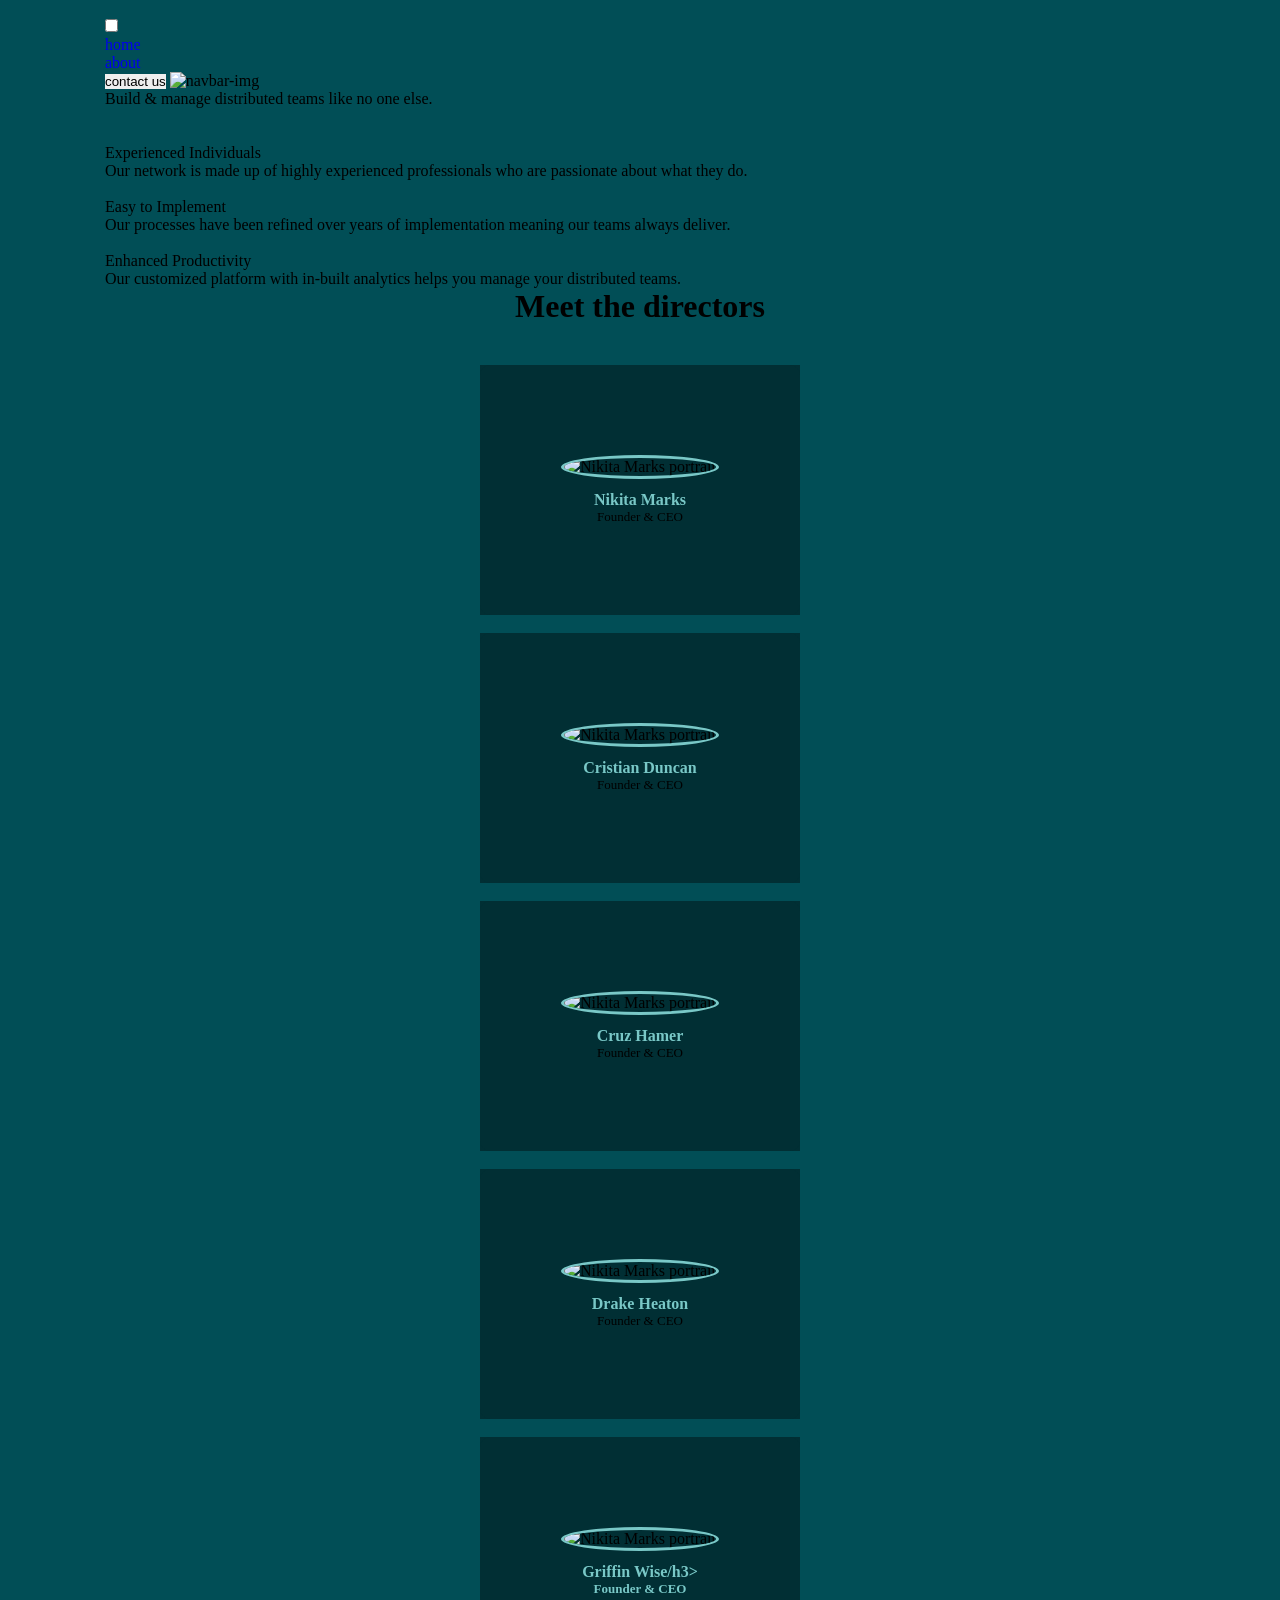
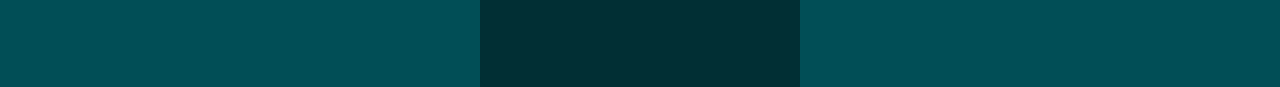
==== index.html @ 1c1f293e "New section" ====
<!doctype html>
<html lang="en">
  <head>
    <meta charset="UTF-8" />
    <meta name="viewport" content="width=device-width, initial-scale=1.0" />
    <title>My team</title>
    <link rel="stylesheet" href="./css/main.css" />
    <link
      rel="stylesheet"
      href="https://cdnjs.cloudflare.com/ajax/libs/font-awesome/7.0.1/css/all.min.css"
      integrity="sha512-2SwdPD6INVrV/lHTZbO2nodKhrnDdJK9/kg2XD1r9uGqPo1cUbujc+IYdlYdEErWNu69gVcYgdxlmVmzTWnetw=="
      crossorigin="anonymous"
      referrerpolicy="no-referrer"
    />
  </head>
  <body>
    <header class="site__header">
      <div class="container">
        <div class="site__header-wrapper">
          <img
            src="./assets/images/myteam-logo.png"
            alt=""
            class="site__header-img"
          />
          <div class="site__header-navbar">
            <input type="checkbox" id="menu" />
            <label for="menu" class="menu"
              ><i class="fa-solid fa-bars"></i
            ></label>
            <div class="navbar-wrapper">
              <label for="menu" class="menu"
                ><i class="fa-solid fa-xmark"></i
              ></label>

              <ul class="navbar-list">
                <li class="navbar-list-item">
                  <a href="./index.html" class="navbar-list-link">home</a>
                </li>
                <li class="navbar-list-item">
                  <a href="./about.html" class="navbar-list-link">about</a>
                </li>
              </ul>
              <a href="./contact.html" class="navbar-btn-link navbar-link">
                <button class="navbar-btn" type="button">contact us</button>
              </a>
              <img
                src="./assets/images/background right 2.png"
                alt="navbar-img"
                class="navbar-img"
              />
            </div>
          </div>
        </div>
      </div>
    </header>
    <main class="site__main">
      <section class="section-hero"><div class="container"></div></section>
    </main>
    <link rel="stylesheet" href="./css/pages/home.css" />
  </head>
  <body>
    <section class="section__two">
      <div class="container">
        <div class="section__two--wrapper">
          <div class="section__two--wrapper-left">
            <div class="left__left">
              <p class="wrapper__left--topborder"></p>
              <p class="wrapper__left--text">
                Build & manage distributed teams like no one else.
              </p>
            </div>
            <div class="left__right">
              <img
                class="left__right--img"
                src="./assets/images/background right 1.png"
                alt=""
              />
            </div>
          </div>
          <div class="section__two--wrapper-right">
            <div class="wrapper__right--box">
              <div class="box__img--team">
                <img
                  class="img__team"
                  src="./assets/icons/individuals icon.svg"
                  alt=""
                />
              </div>
              <div class="box__img--text">
                <p class="img__text--red">Experienced Individuals</p>
                <p class="img__text--white">
                  Our network is made up of highly experienced professionals who
                  are passionate about what they do.
                </p>
              </div>
            </div>
            <div class="wrapper__right--box">
              <div class="box__img--team">
                <img
                  class="img__team"
                  src="./assets/icons/implement icon.svg"
                  alt=""
                />
              </div>
              <div class="box__img--text">
                <p class="img__text--red">Easy to Implement</p>
                <p class="img__text--white">
                  Our processes have been refined over years of implementation
                  meaning our teams always deliver.
                </p>
              </div>
            </div>
            <div class="wrapper__right--box">
              <div class="box__img--team">
                <img
                  class="img__team"
                  src="./assets/icons/productivity icon.svg"
                  alt=""
                />
              </div>
              <div class="box__img--text">
                <p class="img__text--red">Enhanced Productivity</p>
                <p class="img__text--white">
                  Our customized platform with in-built analytics helps you
                  manage your distributed teams.
                </p>
              </div>
            </div>
          </div>
        </div>
      </div>
    </section>

    <section class="section-three" aria-labelledby="team-title">
      <img src="./assets/images/background left 1.png" alt="" class="section-three--img">
    <h2 id="team-title" class="section-title-h2">Meet the directors</h2>

    <ul class="team__box--lists">

      <li class="li-bacraund">
        <article class="flip-card">
          <div class="flip-inner">

            <!-- FRONT -->
            <div class="card front">
              <figure>
                <img src="./assets/images/profile 4.png" alt="Nikita Marks portrait">
                <figcaption>
                  <h3>Nikita Marks</h3>
                  <p>Founder & CEO</p>
                </figcaption>
              </figure>
            </div>

            <!-- BACK -->
            <div class="card back">
              <blockquote>
                “Empowered teams create truly amazing products.”
              </blockquote>
            </div>

          </div>
        </article>
      </li class="li-bacraund">
      <br>
        <li>
        <article class="flip-card">
          <div class="flip-inner">

            <!-- FRONT -->
            <div class="card front">
              <figure>
                <img src="./assets/images/profile 5.png" alt="Nikita Marks portrait">
                <figcaption>
                  <h3>Cristian Duncan</h3>
                  <p>Founder & CEO</p>
                </figcaption>
              </figure>
            </div>

            <!-- BACK -->
            <div class="card back">
              <blockquote>
                “Empowered teams create truly amazing products.”
              </blockquote>
            </div>

          </div>
        </article>
      </li>
      <br>
        <li class="li-bacraund">
        <article class="flip-card">
          <div class="flip-inner">

            <!-- FRONT -->
            <div class="card front">
              <figure>
                <img src="./assets/images/profile 6.png" alt="Nikita Marks portrait">
                <figcaption>
                  <h3>Cruz Hamer</h3>
                  <p>Founder & CEO</p>
                </figcaption>
              </figure>
            </div>

            <!-- BACK -->
            <div class="card back">
              <blockquote>
                “Empowered teams create truly amazing products.”
              </blockquote>
            </div>

          </div>
        </article>
      </li>
      <br>
        <li class
="li-bacraund">
        <article class="flip-card">
          <div class="flip-inner">

            <!-- FRONT -->
            <div class="card front">
              <figure>
                <img src="./assets/images/profile 7.png" alt="Nikita Marks portrait">
                <figcaption>
                  <h3> Drake Heaton</h3>
                  <p>Founder & CEO</p>
                </figcaption>
              </figure>
            </div>

            <!-- BACK -->
            <div class="card back">
              <blockquote>
                “Empowered teams create truly amazing products.”
              </blockquote>
            </div>

          </div>
        </article>
      </li>
      <br>
        <li class
="li-bacraund">
        <article class="flip-card">
          <div class="flip-inner">

            <!-- FRONT -->
            <div class="card front">
              <figure>
                <img src="./assets/images/profile 8.png" alt="Nikita Marks portrait">
                <figcaption>
                  <h3>Griffin Wise/h3>
                  <p>Founder & CEO</p>
                </figcaption>
              </figure>
            </div>

            <!-- BACK -->
            <div class="card back">
              <blockquote>
                “Empowered teams create truly amazing products.”
              </blockquote>
            </div>

          </div>
        </article>
      </li>

      <!-- Yana cardlar shu strukturada davom etadi -->

    </ul>

  </section>
  </body>
</html>
---- css/main.css ----
@import url("./base/normalize.css");
@import url("./base/variables.css");
@import url("./components/button.css");
@import url("./components/card.css");
@import url("./components/footer.css");
@import url("./components/navbar.css");
@import url("./pages/about.css");
@import url("./pages/contact.css");
@import url("./pages/home.css");
/* livvic-regular - latin */
@font-face {
  font-display: swap; /* Check https://developer.mozilla.org/en-US/docs/Web/CSS/@font-face/font-display for other options. */
  font-family: "Livvic";
  font-style: normal;
  font-weight: 400;
  src: url("../assets/fonts/livvic-v15-latin-regular.woff2") format("woff2"); /* Chrome 36+, Opera 23+, Firefox 39+, Safari 12+, iOS 10+ */
}
* {
  margin: 0;
  padding: 0;
  box-sizing: border-box;
}
body {
  overflow-x: hidden;
  font-family: "Livvic";
 background-color: #014e56;}
a {
  text-decoration: none;
}
ul {
  list-style-type: none;
}
button {
  border: transparent;
  outline: transparent;
}
.container {
  max-width: 1110px;
  width: 100%;
  margin: 0 auto;
  padding-inline: 20px;
}
@import url("./base/normalize.css");
@import url("./base/variables.css");
@import url("./components/button.css");
@import url("./components/card.css");
@import url("./components/footer.css");
@import url("./components/navbar.css");
@import url("./pages/about.css");
@import url("./pages/contact.css");
@import url("./pages/home.css");
/* livvic-regular - latin */
@font-face {
  font-display: swap; /* Check https://developer.mozilla.org/en-US/docs/Web/CSS/@font-face/font-display for other options. */
  font-family: "Livvic";
  font-style: normal;
  font-weight: 400;
  src: url("../assets/fonts/livvic-v15-latin-regular.woff2") format("woff2"); /* Chrome 36+, Opera 23+, Firefox 39+, Safari 12+, iOS 10+ */
}




/* SECTION */
.team {
  width: 100%;
  max-width: 1200px;
  padding: 40px 16px;
  text-align: center;
}

/* TITLE */
.team h2 {
  font-size: 22px;
  margin-bottom: 25px;
}

/* LIST */
.team-list {
  list-style: none;
  display: grid;
  gap: 20px;
  justify-content: center;
}

/* CARD SIZE */
.flip-card {
  width: 100%;
  max-width: 280px;
  margin: 0 auto;
}

/* FLIP */
.flip-inner {
  position: relative;
  height: 250px;
  transition: transform 0.6s;
  transform-style: preserve-3d;
}

.flip-card:hover .flip-inner,
.flip-card:focus-within .flip-inner {
  transform: rotateY(180deg);
}

.card {
  position: absolute;
  width: 100%;
  height: 100%;
  border-radius: 10px;
  background: #012F34;
  padding: 20px;
  backface-visibility: hidden;
  
}

/* FRONT */
.front {
  display: flex;
  align-items: center;
  justify-content: center;
}

.front figure {
  text-align: center;
}

.front img {
  width: 70px;
  height: 70px;
  border-radius: 50%;
  border: 3px solid #79c8c7;
  margin-bottom: 12px;
}

.front h3 {
  font-size: 16px;
  color: #79c8c7;
}

.front p {
  font-size: 13px;
}

/* BACK */
.back {
  transform: rotateY(180deg);
  display: flex;
  align-items: center;
  justify-content: center;
  background: #012f34;
  font-size: 13px;
  padding: 15px;
}

/* ========================= */
/* 📱 MOBILE (default) */
/* 1 ta card per row */
/* ========================= */
.team-list {
  grid-template-columns: 1fr;
}

/* ========================= */
/* 📲 TABLET (600px) */
/* 2 ta card */
/* ========================= */
@media (min-width: 600px) {
  .team {
    padding: 50px 20px;
  }

  .team h2 {
    font-size: 26px;
  }

  .team-list {
    grid-template-columns: repeat(2, 1fr);
    gap: 25px;
  }

  .flip-card {
    max-width: 300px;
  }
}

/* ========================= */
/* 💻 DESKTOP (900px) */
/* 3 ta card */
/* ========================= */
@media (min-width: 900px) {
  .team {
    padding: 60px 20px;
  }

  .team h2 {
    font-size: 32px;
  }

  .team-list {
    grid-template-columns: repeat(3, 1fr);
    gap: 30px;
  }

  .flip-card {
    max-width: 320px;
  background-color: #012f34;
  }
}
.section-title-h2 {
  font-size: 32px;
  margin-bottom: 40px;
  display: flex; justify-content: center;

}
/* ========================= */
/* 🖥 LARGE (1200px+) */
/* kengroq spacing */
/* ========================= */
@media (min-width: 1200px) {
  .team-list {
    gap: 40px;
  }

}
.section-three--img {
  position: absolute;
  right: 0;
  top: 0;
  z-index: -1;
}
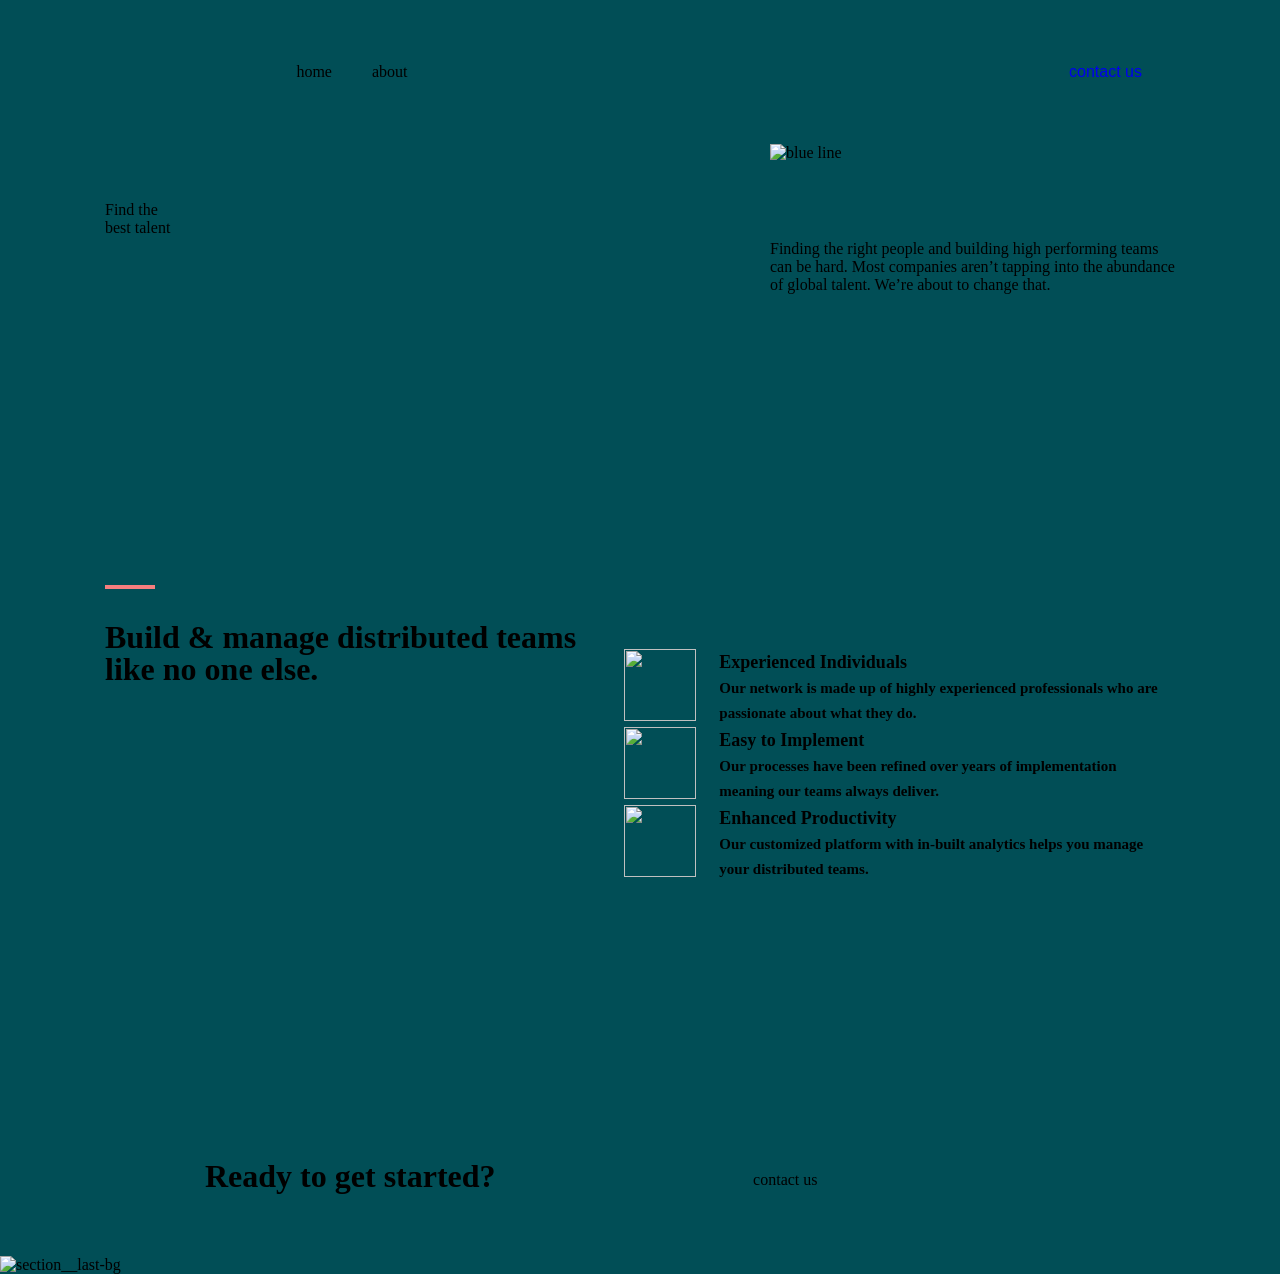
==== commit 2019d23a: "Added footer" ====
--- a/index.html
+++ b/index.html
@@ -54,225 +54,128 @@
       </div>
     </header>
     <main class="site__main">
-      <section class="section-hero"><div class="container"></div></section>
-    </main>
-    <link rel="stylesheet" href="./css/pages/home.css" />
-  </head>
-  <body>
-    <section class="section__two">
-      <div class="container">
-        <div class="section__two--wrapper">
-          <div class="section__two--wrapper-left">
-            <div class="left__left">
-              <p class="wrapper__left--topborder"></p>
-              <p class="wrapper__left--text">
-                Build & manage distributed teams like no one else.
+      <section class="section-hero">
+        <div class="container">
+          <div class="section__hero-wrapper">
+            <div class="section-name-box">
+              <h1 class="section__hero-name">
+                Find the <br />
+                best <span class="name-style">talent</span>
+              </h1>
+            </div>
+            <div class="section-content-box">
+              <img
+                src="./assets/icons/blue line.png"
+                alt="blue line"
+                class="section__hero-line"
+              />
+              <p class="content-box-text">
+                Finding the right people and building high performing teams can
+                be hard. Most companies aren’t tapping into the abundance of
+                global talent. We’re about to change that.
               </p>
             </div>
-            <div class="left__right">
-              <img
-                class="left__right--img"
-                src="./assets/images/background right 1.png"
-                alt=""
-              />
-            </div>
           </div>
-          <div class="section__two--wrapper-right">
-            <div class="wrapper__right--box">
-              <div class="box__img--team">
+          <img
+            src="./assets/images/background left 1.png"
+            alt=""
+            class="section__hero-bg-one"
+          />
+          <img
+            src="./assets/images/background bottom 1.png"
+            alt=""
+            class="section__hero-bg-two"
+          />
+        </div>
+      </section>
+      <section class="section__two">
+        <div class="container">
+          <div class="section__two--wrapper">
+            <div class="section__two--wrapper-left">
+              <div class="left__left">
+                <p class="wrapper__left--topborder"></p>
+                <p class="wrapper__left--text">
+                  Build & manage distributed teams like no one else.
+                </p>
+              </div>
+              <div class="left__right">
                 <img
-                  class="img__team"
-                  src="./assets/icons/individuals icon.svg"
+                  class="left__right--img"
+                  src="./assets/images/background right 1.png"
                   alt=""
                 />
               </div>
-              <div class="box__img--text">
-                <p class="img__text--red">Experienced Individuals</p>
-                <p class="img__text--white">
-                  Our network is made up of highly experienced professionals who
-                  are passionate about what they do.
-                </p>
+            </div>
+            <div class="section__two--wrapper-right">
+              <div class="wrapper__right--box">
+                <div class="box__img--team">
+                  <img
+                    class="img__team"
+                    src="./assets/icons/individuals icon.svg"
+                    alt=""
+                  />
+                </div>
+                <div class="box__img--text">
+                  <p class="img__text--red">Experienced Individuals</p>
+                  <p class="img__text--white">
+                    Our network is made up of highly experienced professionals
+                    who are passionate about what they do.
+                  </p>
+                </div>
               </div>
-            </div>
-            <div class="wrapper__right--box">
-              <div class="box__img--team">
-                <img
-                  class="img__team"
-                  src="./assets/icons/implement icon.svg"
-                  alt=""
-                />
+              <div class="wrapper__right--box">
+                <div class="box__img--team">
+                  <img
+                    class="img__team"
+                    src="./assets/icons/implement icon.svg"
+                    alt=""
+                  />
+                </div>
+                <div class="box__img--text">
+                  <p class="img__text--red">Easy to Implement</p>
+                  <p class="img__text--white">
+                    Our processes have been refined over years of implementation
+                    meaning our teams always deliver.
+                  </p>
+                </div>
               </div>
-              <div class="box__img--text">
-                <p class="img__text--red">Easy to Implement</p>
-                <p class="img__text--white">
-                  Our processes have been refined over years of implementation
-                  meaning our teams always deliver.
-                </p>
-              </div>
-            </div>
-            <div class="wrapper__right--box">
-              <div class="box__img--team">
-                <img
-                  class="img__team"
-                  src="./assets/icons/productivity icon.svg"
-                  alt=""
-                />
-              </div>
-              <div class="box__img--text">
-                <p class="img__text--red">Enhanced Productivity</p>
-                <p class="img__text--white">
-                  Our customized platform with in-built analytics helps you
-                  manage your distributed teams.
-                </p>
+              <div class="wrapper__right--box">
+                <div class="box__img--team">
+                  <img
+                    class="img__team"
+                    src="./assets/icons/productivity icon.svg"
+                    alt=""
+                  />
+                </div>
+                <div class="box__img--text">
+                  <p class="img__text--red">Enhanced Productivity</p>
+                  <p class="img__text--white">
+                    Our customized platform with in-built analytics helps you
+                    manage your distributed teams.
+                  </p>
+                </div>
               </div>
             </div>
           </div>
         </div>
-      </div>
-    </section>
+      </section>
 
-    <section class="section-three" aria-labelledby="team-title">
-      <img src="./assets/images/background left 1.png" alt="" class="section-three--img">
-    <h2 id="team-title" class="section-title-h2">Meet the directors</h2>
+      <section class="section__last">
+        <div class="container">
+          <div class="section__last-wrapper">
+            <h2 class="section__last-text">Ready to get started?</h2>
 
-    <ul class="team__box--lists">
-
-      <li class="li-bacraund">
-        <article class="flip-card">
-          <div class="flip-inner">
-
-            <!-- FRONT -->
-            <div class="card front">
-              <figure>
-                <img src="./assets/images/profile 4.png" alt="Nikita Marks portrait">
-                <figcaption>
-                  <h3>Nikita Marks</h3>
-                  <p>Founder & CEO</p>
-                </figcaption>
-              </figure>
-            </div>
-
-            <!-- BACK -->
-            <div class="card back">
-              <blockquote>
-                “Empowered teams create truly amazing products.”
-              </blockquote>
-            </div>
-
+            <a href="./contact.html" class="navbar-btn-link navbar-link-btn">
+              contact us
+            </a>
           </div>
-        </article>
-      </li class="li-bacraund">
-      <br>
-        <li>
-        <article class="flip-card">
-          <div class="flip-inner">
-
-            <!-- FRONT -->
-            <div class="card front">
-              <figure>
-                <img src="./assets/images/profile 5.png" alt="Nikita Marks portrait">
-                <figcaption>
-                  <h3>Cristian Duncan</h3>
-                  <p>Founder & CEO</p>
-                </figcaption>
-              </figure>
-            </div>
-
-            <!-- BACK -->
-            <div class="card back">
-              <blockquote>
-                “Empowered teams create truly amazing products.”
-              </blockquote>
-            </div>
-
-          </div>
-        </article>
-      </li>
-      <br>
-        <li class="li-bacraund">
-        <article class="flip-card">
-          <div class="flip-inner">
-
-            <!-- FRONT -->
-            <div class="card front">
-              <figure>
-                <img src="./assets/images/profile 6.png" alt="Nikita Marks portrait">
-                <figcaption>
-                  <h3>Cruz Hamer</h3>
-                  <p>Founder & CEO</p>
-                </figcaption>
-              </figure>
-            </div>
-
-            <!-- BACK -->
-            <div class="card back">
-              <blockquote>
-                “Empowered teams create truly amazing products.”
-              </blockquote>
-            </div>
-
-          </div>
-        </article>
-      </li>
-      <br>
-        <li class
-="li-bacraund">
-        <article class="flip-card">
-          <div class="flip-inner">
-
-            <!-- FRONT -->
-            <div class="card front">
-              <figure>
-                <img src="./assets/images/profile 7.png" alt="Nikita Marks portrait">
-                <figcaption>
-                  <h3> Drake Heaton</h3>
-                  <p>Founder & CEO</p>
-                </figcaption>
-              </figure>
-            </div>
-
-            <!-- BACK -->
-            <div class="card back">
-              <blockquote>
-                “Empowered teams create truly amazing products.”
-              </blockquote>
-            </div>
-
-          </div>
-        </article>
-      </li>
-      <br>
-        <li class
-="li-bacraund">
-        <article class="flip-card">
-          <div class="flip-inner">
-
-            <!-- FRONT -->
-            <div class="card front">
-              <figure>
-                <img src="./assets/images/profile 8.png" alt="Nikita Marks portrait">
-                <figcaption>
-                  <h3>Griffin Wise/h3>
-                  <p>Founder & CEO</p>
-                </figcaption>
-              </figure>
-            </div>
-
-            <!-- BACK -->
-            <div class="card back">
-              <blockquote>
-                “Empowered teams create truly amazing products.”
-              </blockquote>
-            </div>
-
-          </div>
-        </article>
-      </li>
-
-      <!-- Yana cardlar shu strukturada davom etadi -->
-
-    </ul>
-
-  </section>
+          <img
+            src="./assets/images/background left corner 1.png"
+            alt="section__last-bg"
+            class="section__last-bg"
+          />
+        </div>
+      </section>
+    </main>
   </body>
 </html>
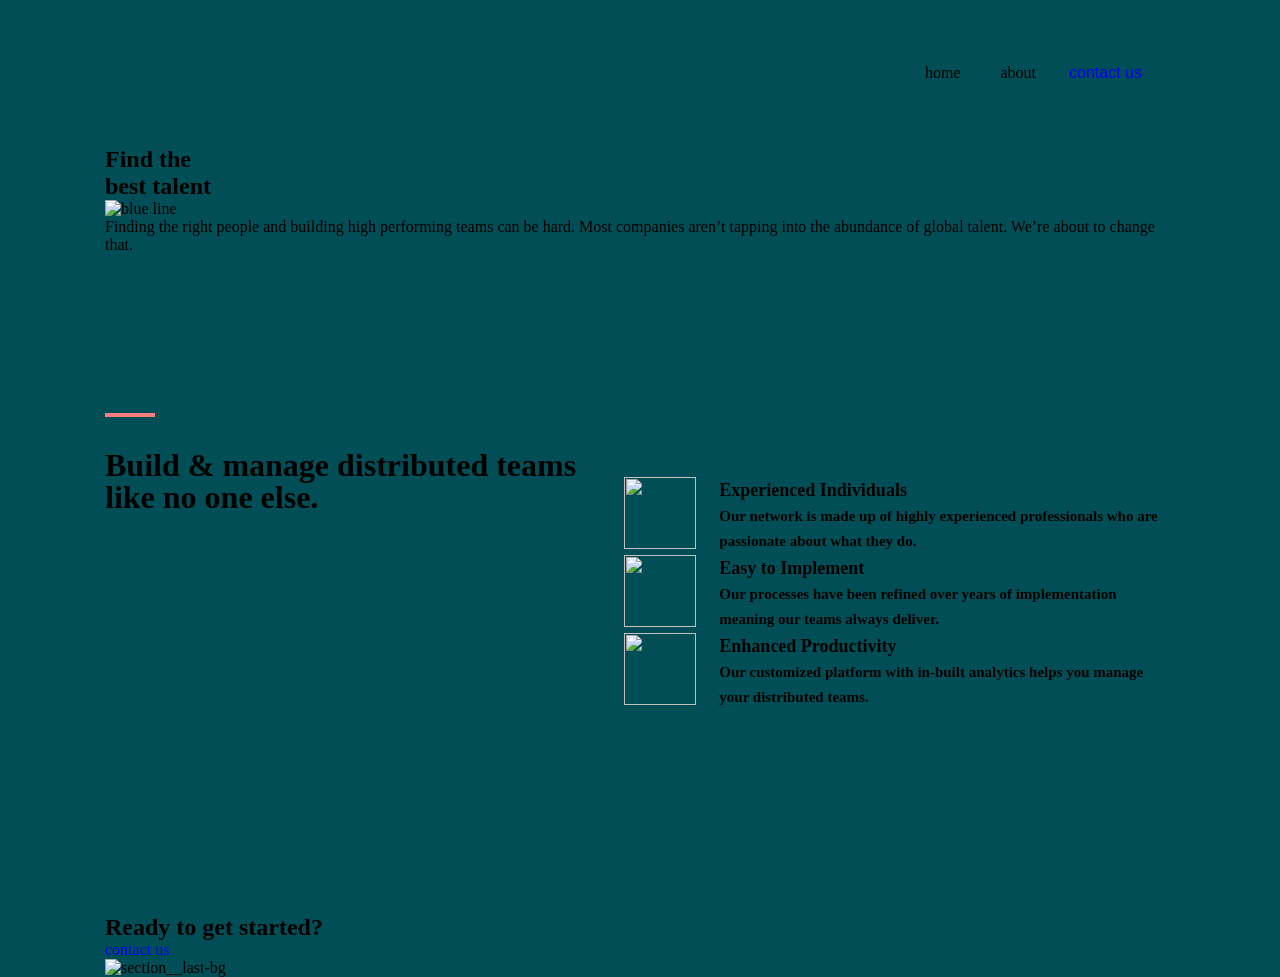
==== commit 84cde666: "Add find page for ulugbek" ====
--- a/index.html
+++ b/index.html
@@ -130,6 +130,7 @@
                     src="./assets/icons/implement icon.svg"
                     alt=""
                   />
+                  
                 </div>
                 <div class="box__img--text">
                   <p class="img__text--red">Easy to Implement</p>
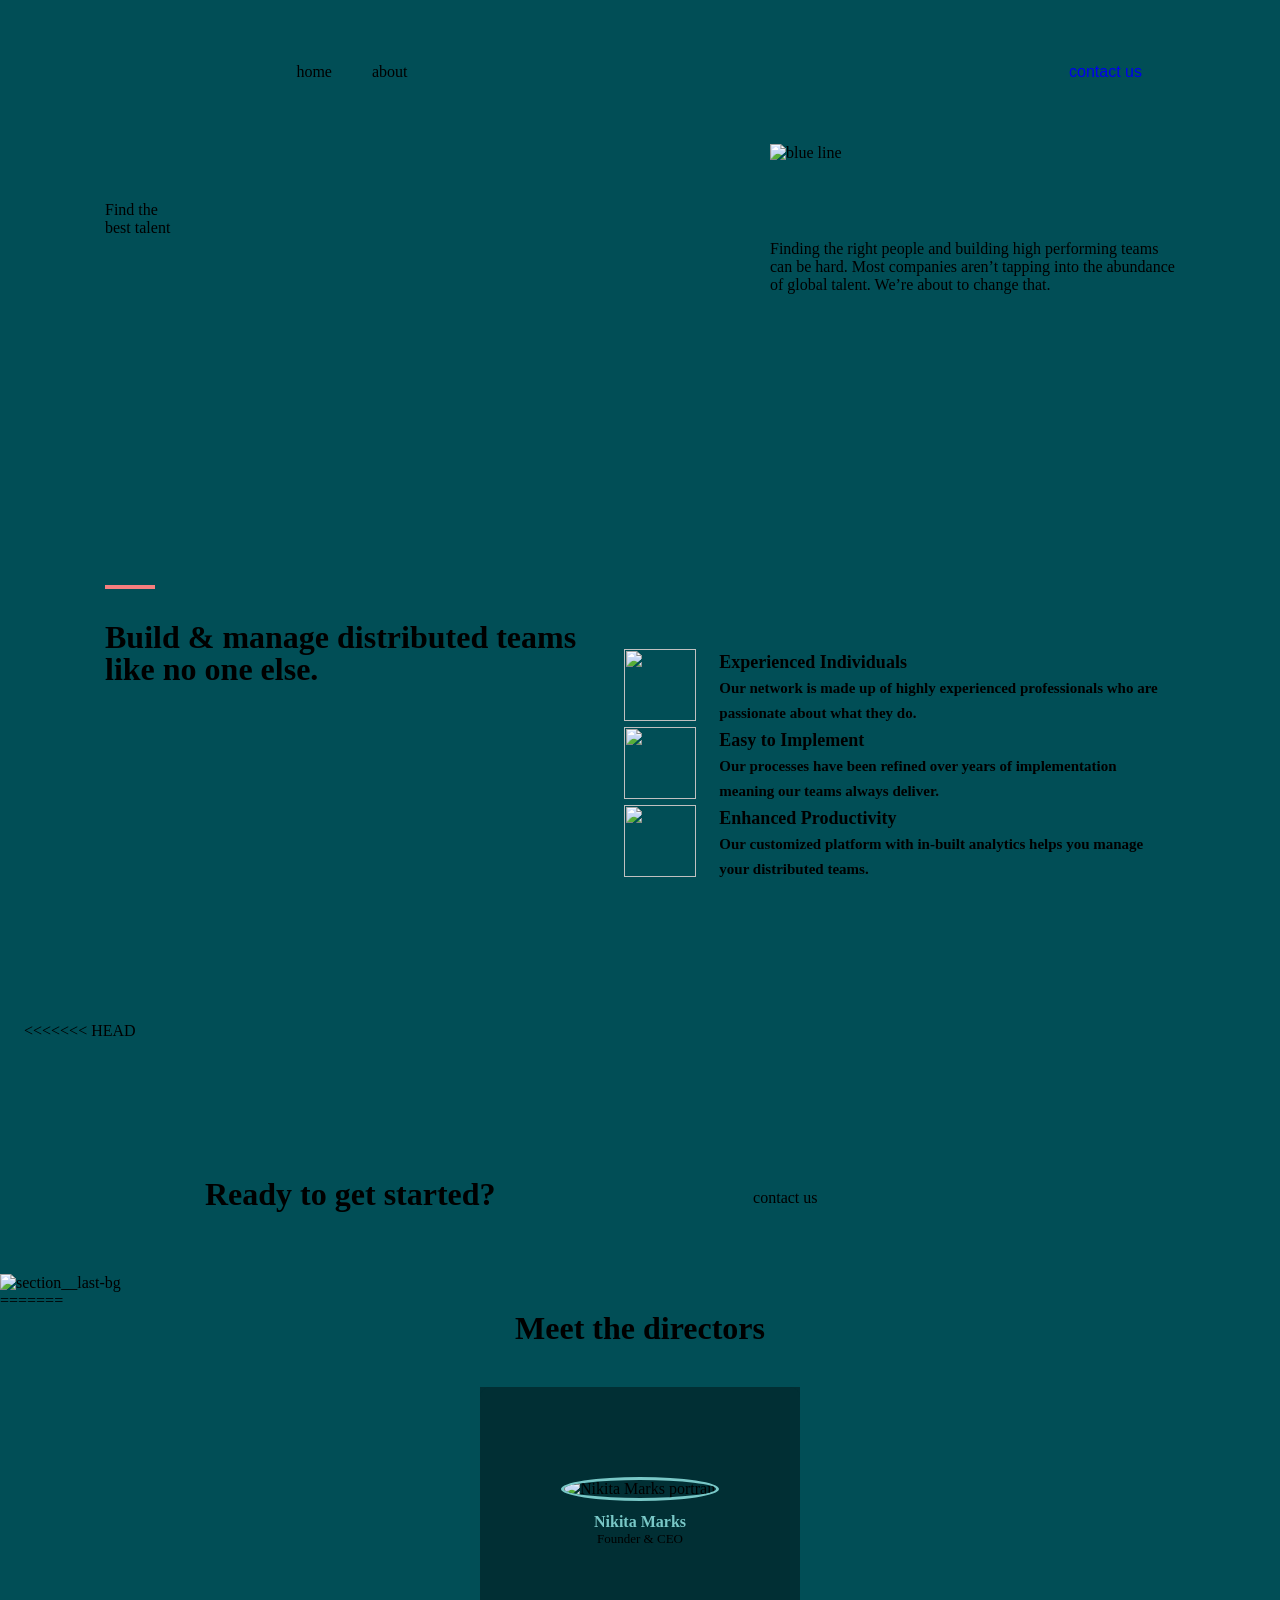
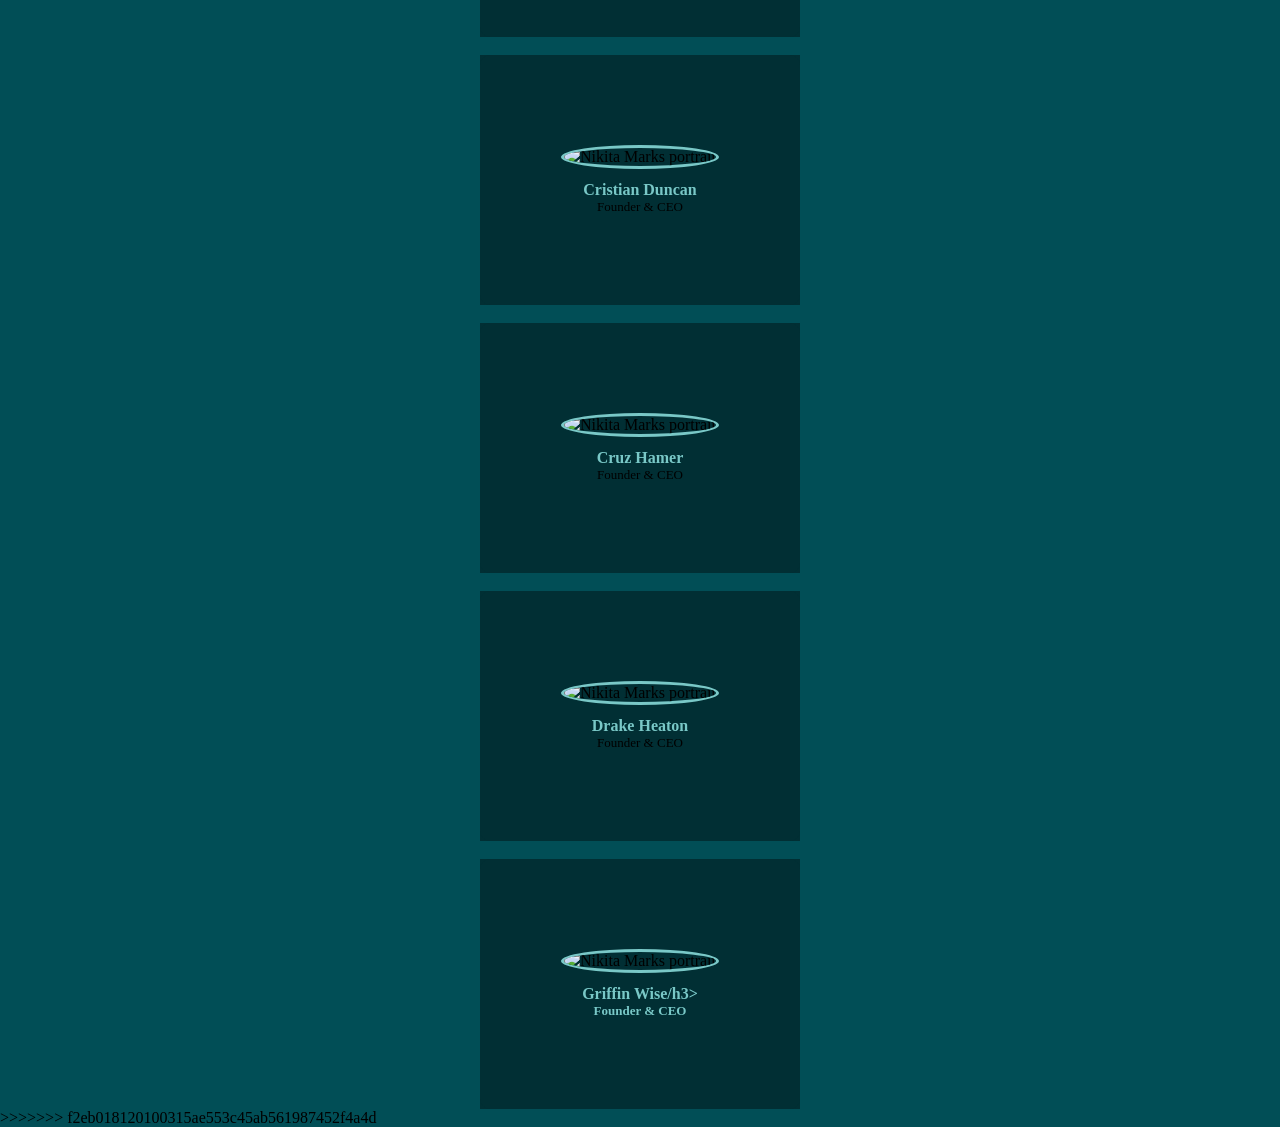
==== commit 69161f9b: "Add hero section for ulugbek" ====
--- a/index.html
+++ b/index.html
@@ -159,6 +159,7 @@
             </div>
           </div>
         </div>
+<<<<<<< HEAD
       </section>
 
       <section class="section__last">
@@ -178,5 +179,153 @@
         </div>
       </section>
     </main>
+=======
+      </div>
+    </section>
+
+    <section class="section-three" aria-labelledby="team-title">
+      <img src="./assets/images/background left 1.png" alt="" class="section-three--img">
+    <h2 id="team-title" class="section-title-h2">Meet the directors</h2>
+
+    <ul class="team__box--lists">
+
+      <li class="li-bacraund">
+        <article class="flip-card">
+          <div class="flip-inner">
+
+            <!-- FRONT -->
+            <div class="card front">
+              <figure>
+                <img src="./assets/images/profile 4.png" alt="Nikita Marks portrait">
+                <figcaption>
+                  <h3>Nikita Marks</h3>
+                  <p>Founder & CEO</p>
+                </figcaption>
+              </figure>
+            </div>
+
+            <!-- BACK -->
+            <div class="card back">
+              <blockquote>
+                “Empowered teams create truly amazing products.”
+              </blockquote>
+            </div>
+
+          </div>
+        </article>
+      </li class="li-bacraund">
+      <br>
+        <li>
+        <article class="flip-card">
+          <div class="flip-inner">
+
+            <!-- FRONT -->
+            <div class="card front">
+              <figure>
+                <img src="./assets/images/profile 5.png" alt="Nikita Marks portrait">
+                <figcaption>
+                  <h3>Cristian Duncan</h3>
+                  <p>Founder & CEO</p>
+                </figcaption>
+              </figure>
+            </div>
+
+            <!-- BACK -->
+            <div class="card back">
+              <blockquote>
+                “Empowered teams create truly amazing products.”
+              </blockquote>
+            </div>
+
+          </div>
+        </article>
+      </li>
+      <br>
+        <li class="li-bacraund">
+        <article class="flip-card">
+          <div class="flip-inner">
+
+            <!-- FRONT -->
+            <div class="card front">
+              <figure>
+                <img src="./assets/images/profile 6.png" alt="Nikita Marks portrait">
+                <figcaption>
+                  <h3>Cruz Hamer</h3>
+                  <p>Founder & CEO</p>
+                </figcaption>
+              </figure>
+            </div>
+
+            <!-- BACK -->
+            <div class="card back">
+              <blockquote>
+                “Empowered teams create truly amazing products.”
+              </blockquote>
+            </div>
+
+          </div>
+        </article>
+      </li>
+      <br>
+        <li class
+="li-bacraund">
+        <article class="flip-card">
+          <div class="flip-inner">
+
+            <!-- FRONT -->
+            <div class="card front">
+              <figure>
+                <img src="./assets/images/profile 7.png" alt="Nikita Marks portrait">
+                <figcaption>
+                  <h3> Drake Heaton</h3>
+                  <p>Founder & CEO</p>
+                </figcaption>
+              </figure>
+            </div>
+
+            <!-- BACK -->
+            <div class="card back">
+              <blockquote>
+                “Empowered teams create truly amazing products.”
+              </blockquote>
+            </div>
+
+          </div>
+        </article>
+      </li>
+      <br>
+        <li class
+="li-bacraund">
+        <article class="flip-card">
+          <div class="flip-inner">
+
+            <!-- FRONT -->
+            <div class="card front">
+              <figure>
+                <img src="./assets/images/profile 8.png" alt="Nikita Marks portrait">
+                <figcaption>
+                  <h3>Griffin Wise/h3>
+                  <p>Founder & CEO</p>
+                </figcaption>
+              </figure>
+            </div>
+
+            <!-- BACK -->
+            <div class="card back">
+              <blockquote>
+                “Empowered teams create truly amazing products.”
+              </blockquote>
+            </div>
+
+          </div>
+        </article>
+      </li>
+
+      <!-- Yana cardlar shu strukturada davom etadi -->
+
+    </ul>
+
+  </section>
+>>>>>>> f2eb018120100315ae553c45ab561987452f4a4d
   </body>
 </html>
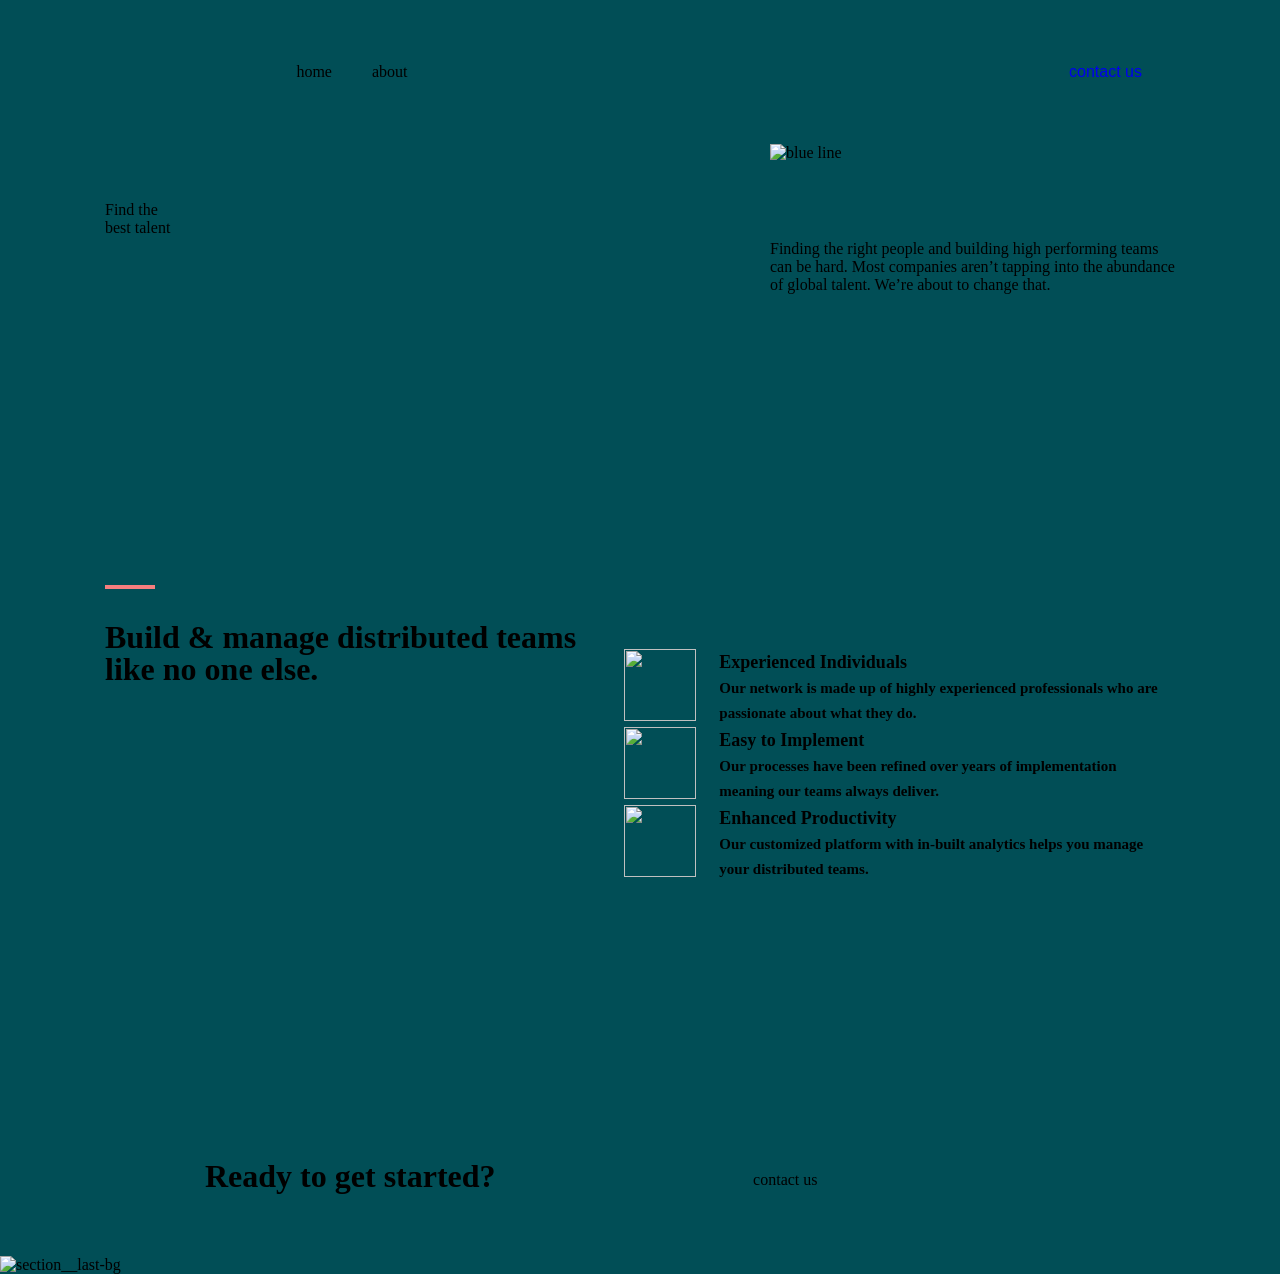
==== commit 7f8fc770: "Add about page from shaxzod" ====
--- a/index.html
+++ b/index.html
@@ -130,7 +130,6 @@
                     src="./assets/icons/implement icon.svg"
                     alt=""
                   />
-                  
                 </div>
                 <div class="box__img--text">
                   <p class="img__text--red">Easy to Implement</p>
@@ -159,7 +158,6 @@
             </div>
           </div>
         </div>
-<<<<<<< HEAD
       </section>
 
       <section class="section__last">
@@ -179,153 +177,5 @@
         </div>
       </section>
     </main>
-=======
-      </div>
-    </section>
-
-    <section class="section-three" aria-labelledby="team-title">
-      <img src="./assets/images/background left 1.png" alt="" class="section-three--img">
-    <h2 id="team-title" class="section-title-h2">Meet the directors</h2>
-
-    <ul class="team__box--lists">
-
-      <li class="li-bacraund">
-        <article class="flip-card">
-          <div class="flip-inner">
-
-            <!-- FRONT -->
-            <div class="card front">
-              <figure>
-                <img src="./assets/images/profile 4.png" alt="Nikita Marks portrait">
-                <figcaption>
-                  <h3>Nikita Marks</h3>
-                  <p>Founder & CEO</p>
-                </figcaption>
-              </figure>
-            </div>
-
-            <!-- BACK -->
-            <div class="card back">
-              <blockquote>
-                “Empowered teams create truly amazing products.”
-              </blockquote>
-            </div>
-
-          </div>
-        </article>
-      </li class="li-bacraund">
-      <br>
-        <li>
-        <article class="flip-card">
-          <div class="flip-inner">
-
-            <!-- FRONT -->
-            <div class="card front">
-              <figure>
-                <img src="./assets/images/profile 5.png" alt="Nikita Marks portrait">
-                <figcaption>
-                  <h3>Cristian Duncan</h3>
-                  <p>Founder & CEO</p>
-                </figcaption>
-              </figure>
-            </div>
-
-            <!-- BACK -->
-            <div class="card back">
-              <blockquote>
-                “Empowered teams create truly amazing products.”
-              </blockquote>
-            </div>
-
-          </div>
-        </article>
-      </li>
-      <br>
-        <li class="li-bacraund">
-        <article class="flip-card">
-          <div class="flip-inner">
-
-            <!-- FRONT -->
-            <div class="card front">
-              <figure>
-                <img src="./assets/images/profile 6.png" alt="Nikita Marks portrait">
-                <figcaption>
-                  <h3>Cruz Hamer</h3>
-                  <p>Founder & CEO</p>
-                </figcaption>
-              </figure>
-            </div>
-
-            <!-- BACK -->
-            <div class="card back">
-              <blockquote>
-                “Empowered teams create truly amazing products.”
-              </blockquote>
-            </div>
-
-          </div>
-        </article>
-      </li>
-      <br>
-        <li class
-="li-bacraund">
-        <article class="flip-card">
-          <div class="flip-inner">
-
-            <!-- FRONT -->
-            <div class="card front">
-              <figure>
-                <img src="./assets/images/profile 7.png" alt="Nikita Marks portrait">
-                <figcaption>
-                  <h3> Drake Heaton</h3>
-                  <p>Founder & CEO</p>
-                </figcaption>
-              </figure>
-            </div>
-
-            <!-- BACK -->
-            <div class="card back">
-              <blockquote>
-                “Empowered teams create truly amazing products.”
-              </blockquote>
-            </div>
-
-          </div>
-        </article>
-      </li>
-      <br>
-        <li class
-="li-bacraund">
-        <article class="flip-card">
-          <div class="flip-inner">
-
-            <!-- FRONT -->
-            <div class="card front">
-              <figure>
-                <img src="./assets/images/profile 8.png" alt="Nikita Marks portrait">
-                <figcaption>
-                  <h3>Griffin Wise/h3>
-                  <p>Founder & CEO</p>
-                </figcaption>
-              </figure>
-            </div>
-
-            <!-- BACK -->
-            <div class="card back">
-              <blockquote>
-                “Empowered teams create truly amazing products.”
-              </blockquote>
-            </div>
-
-          </div>
-        </article>
-      </li>
-
-      <!-- Yana cardlar shu strukturada davom etadi -->
-
-    </ul>
-
-  </section>
->>>>>>> f2eb018120100315ae553c45ab561987452f4a4d
   </body>
 </html>
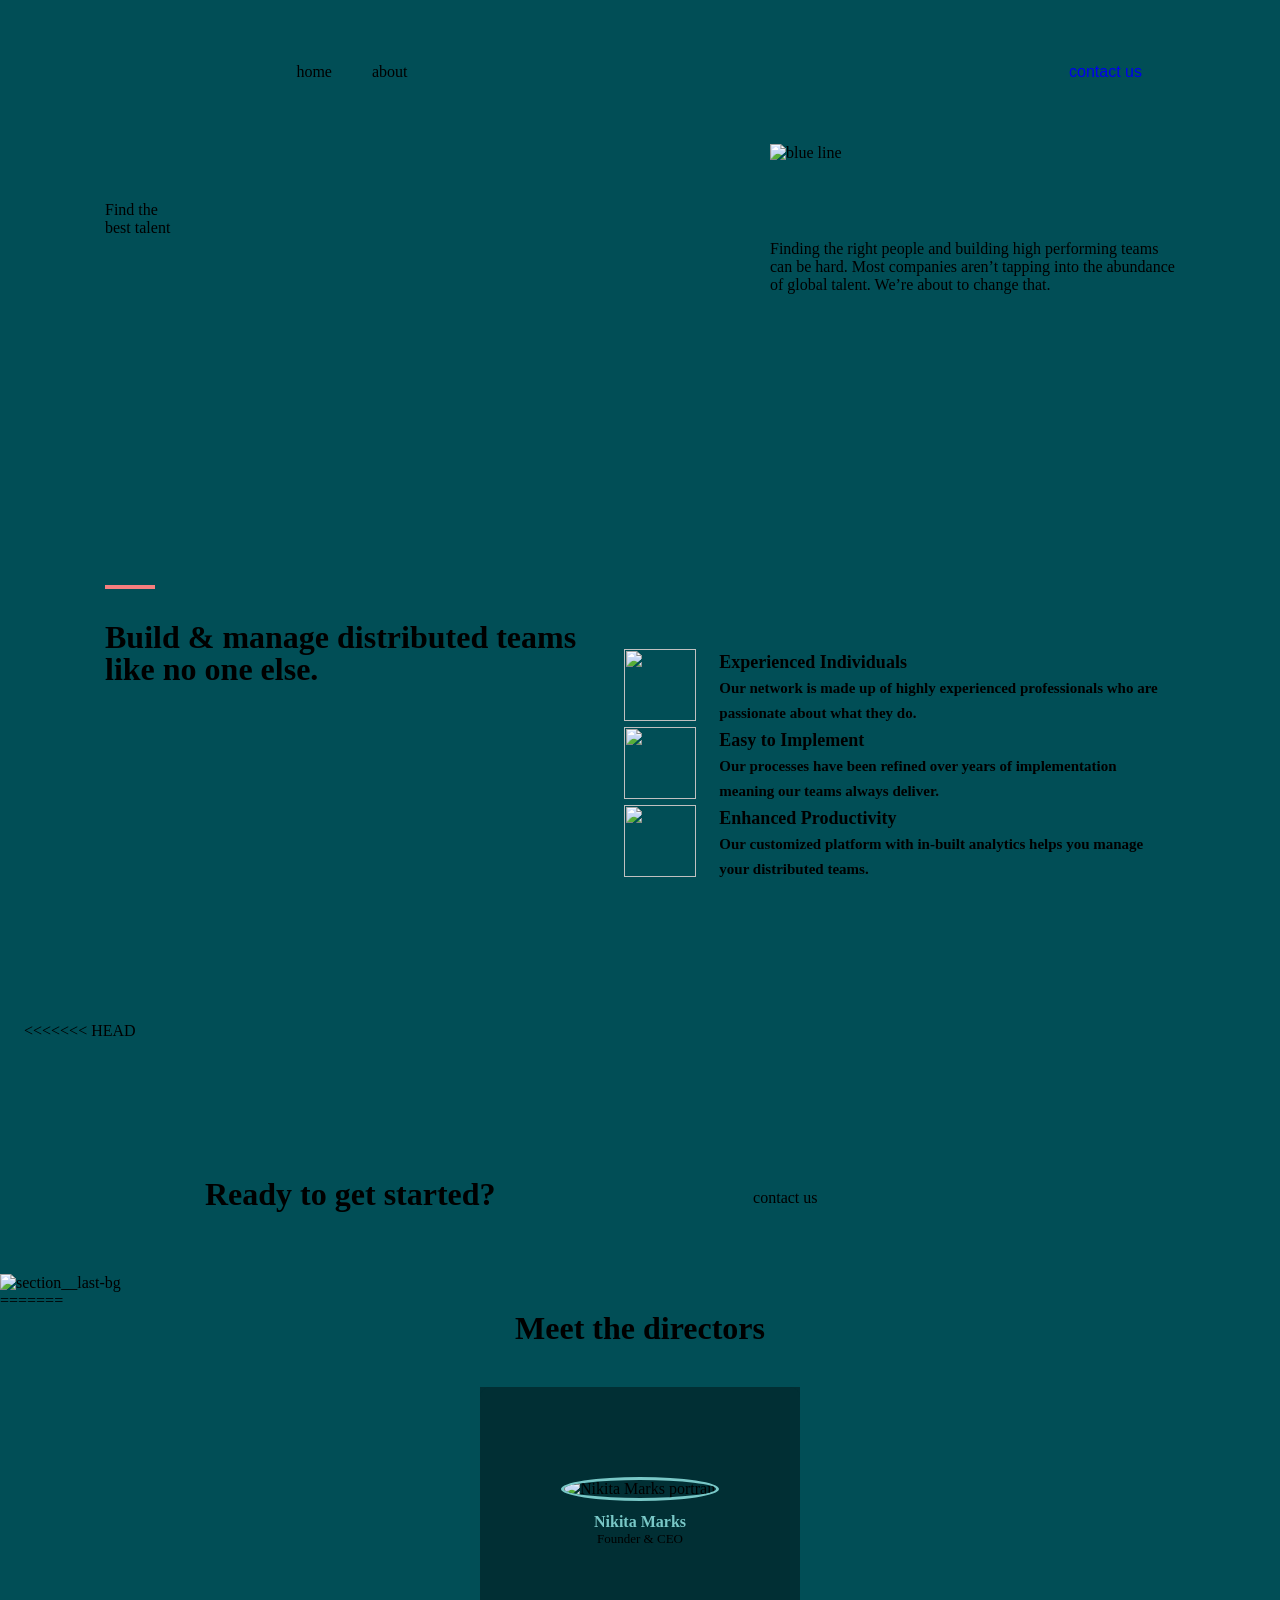
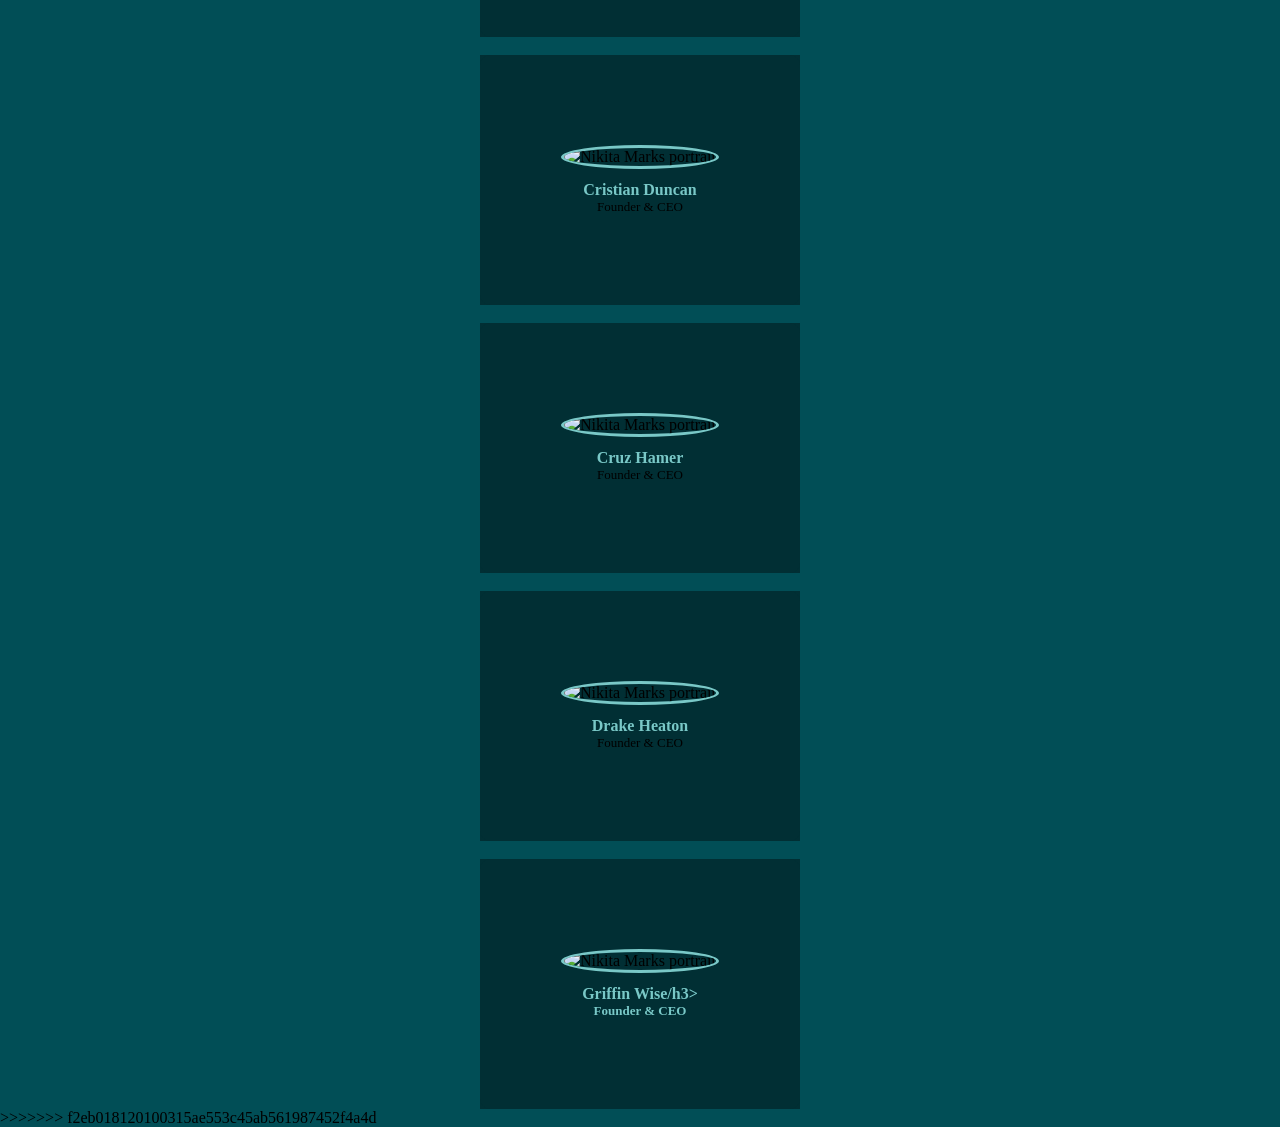
==== commit 7220f256: "Add user section" ====
--- a/index.html
+++ b/index.html
@@ -130,6 +130,8 @@
                     src="./assets/icons/implement icon.svg"
                     alt=""
                   />
+
+                  
                 </div>
                 <div class="box__img--text">
                   <p class="img__text--red">Easy to Implement</p>
@@ -158,6 +160,7 @@
             </div>
           </div>
         </div>
+<<<<<<< HEAD
       </section>
 
       <section class="section__last">
@@ -177,5 +180,153 @@
         </div>
       </section>
     </main>
+=======
+      </div>
+    </section>
+
+    <section class="section-three" aria-labelledby="team-title">
+      <img src="./assets/images/background left 1.png" alt="" class="section-three--img">
+    <h2 id="team-title" class="section-title-h2">Meet the directors</h2>
+
+    <ul class="team__box--lists">
+
+      <li class="li-bacraund">
+        <article class="flip-card">
+          <div class="flip-inner">
+
+            <!-- FRONT -->
+            <div class="card front">
+              <figure>
+                <img src="./assets/images/profile 4.png" alt="Nikita Marks portrait">
+                <figcaption>
+                  <h3>Nikita Marks</h3>
+                  <p>Founder & CEO</p>
+                </figcaption>
+              </figure>
+            </div>
+
+            <!-- BACK -->
+            <div class="card back">
+              <blockquote>
+                “Empowered teams create truly amazing products.”
+              </blockquote>
+            </div>
+
+          </div>
+        </article>
+      </li class="li-bacraund">
+      <br>
+        <li>
+        <article class="flip-card">
+          <div class="flip-inner">
+
+            <!-- FRONT -->
+            <div class="card front">
+              <figure>
+                <img src="./assets/images/profile 5.png" alt="Nikita Marks portrait">
+                <figcaption>
+                  <h3>Cristian Duncan</h3>
+                  <p>Founder & CEO</p>
+                </figcaption>
+              </figure>
+            </div>
+
+            <!-- BACK -->
+            <div class="card back">
+              <blockquote>
+                “Empowered teams create truly amazing products.”
+              </blockquote>
+            </div>
+
+          </div>
+        </article>
+      </li>
+      <br>
+        <li class="li-bacraund">
+        <article class="flip-card">
+          <div class="flip-inner">
+
+            <!-- FRONT -->
+            <div class="card front">
+              <figure>
+                <img src="./assets/images/profile 6.png" alt="Nikita Marks portrait">
+                <figcaption>
+                  <h3>Cruz Hamer</h3>
+                  <p>Founder & CEO</p>
+                </figcaption>
+              </figure>
+            </div>
+
+            <!-- BACK -->
+            <div class="card back">
+              <blockquote>
+                “Empowered teams create truly amazing products.”
+              </blockquote>
+            </div>
+
+          </div>
+        </article>
+      </li>
+      <br>
+        <li class
+="li-bacraund">
+        <article class="flip-card">
+          <div class="flip-inner">
+
+            <!-- FRONT -->
+            <div class="card front">
+              <figure>
+                <img src="./assets/images/profile 7.png" alt="Nikita Marks portrait">
+                <figcaption>
+                  <h3> Drake Heaton</h3>
+                  <p>Founder & CEO</p>
+                </figcaption>
+              </figure>
+            </div>
+
+            <!-- BACK -->
+            <div class="card back">
+              <blockquote>
+                “Empowered teams create truly amazing products.”
+              </blockquote>
+            </div>
+
+          </div>
+        </article>
+      </li>
+      <br>
+        <li class
+="li-bacraund">
+        <article class="flip-card">
+          <div class="flip-inner">
+
+            <!-- FRONT -->
+            <div class="card front">
+              <figure>
+                <img src="./assets/images/profile 8.png" alt="Nikita Marks portrait">
+                <figcaption>
+                  <h3>Griffin Wise/h3>
+                  <p>Founder & CEO</p>
+                </figcaption>
+              </figure>
+            </div>
+
+            <!-- BACK -->
+            <div class="card back">
+              <blockquote>
+                “Empowered teams create truly amazing products.”
+              </blockquote>
+            </div>
+
+          </div>
+        </article>
+      </li>
+
+      <!-- Yana cardlar shu strukturada davom etadi -->
+
+    </ul>
+
+  </section>
+>>>>>>> f2eb018120100315ae553c45ab561987452f4a4d
   </body>
 </html>
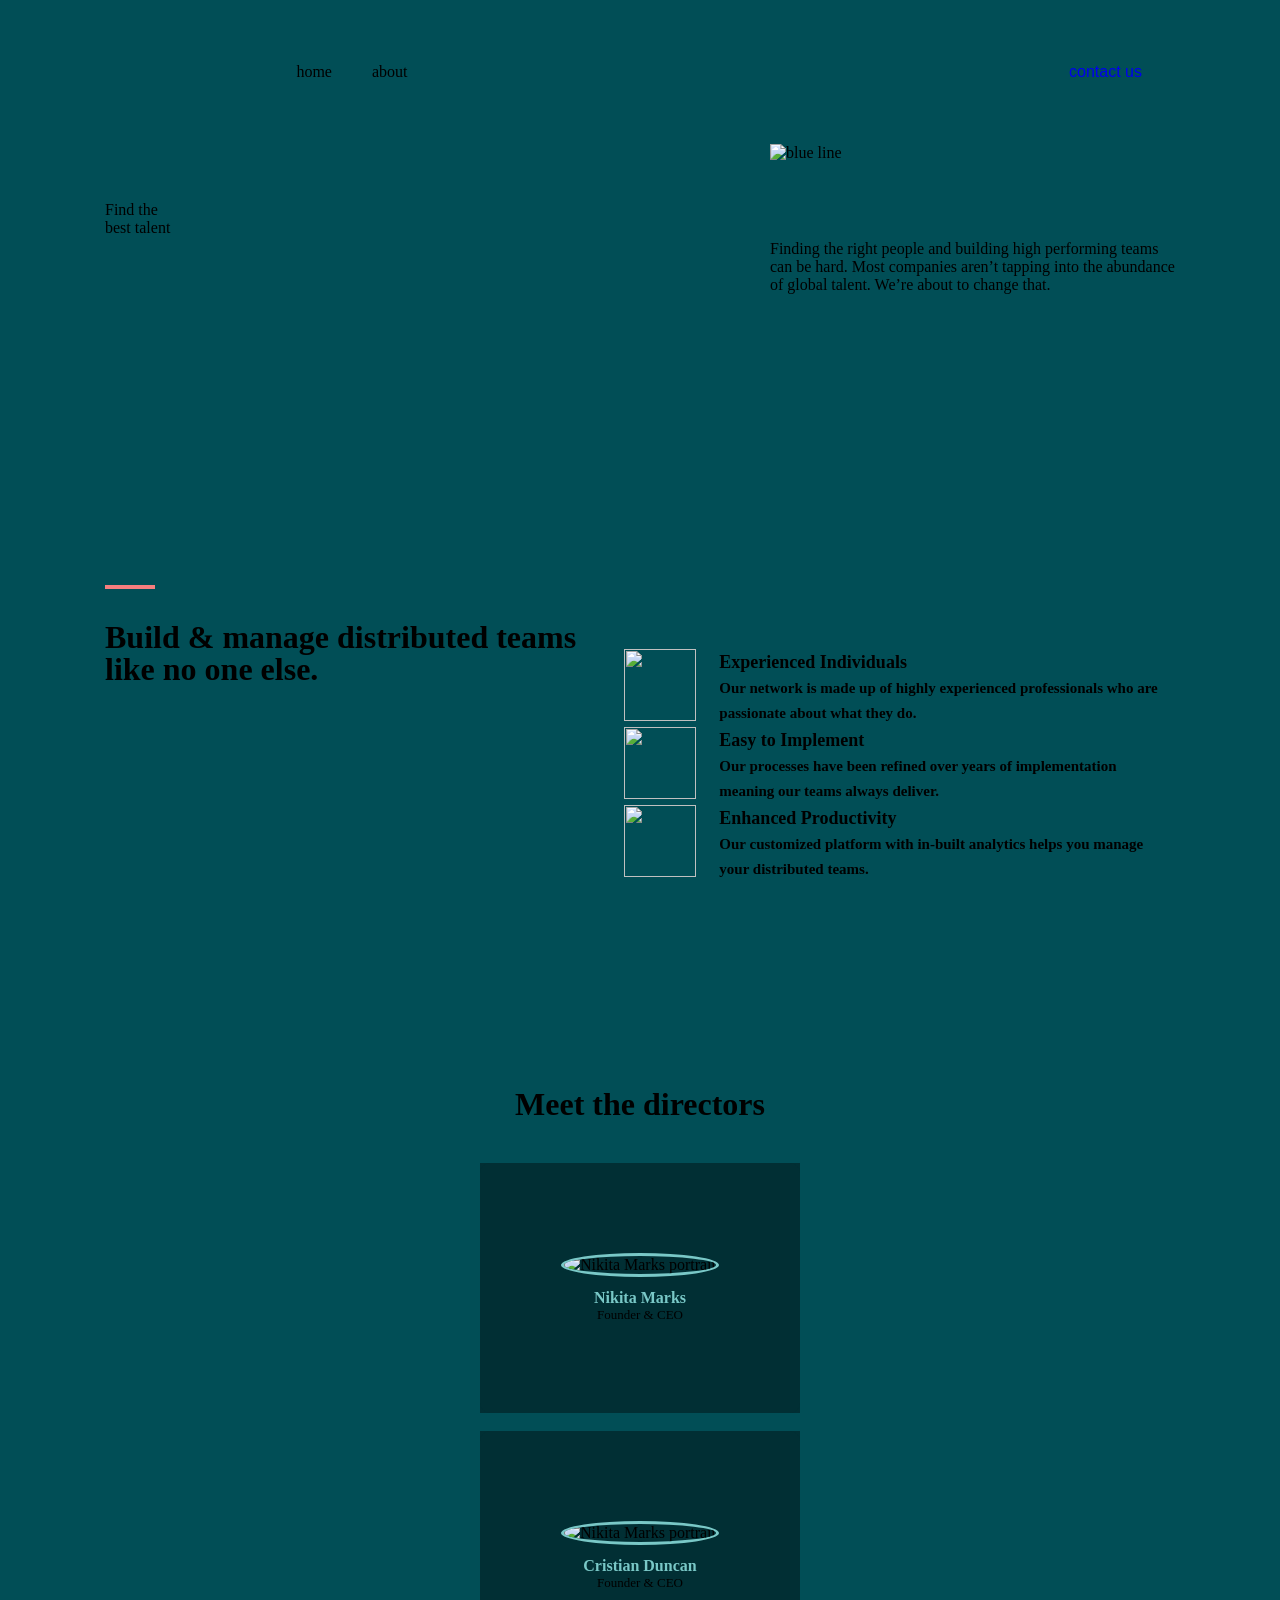
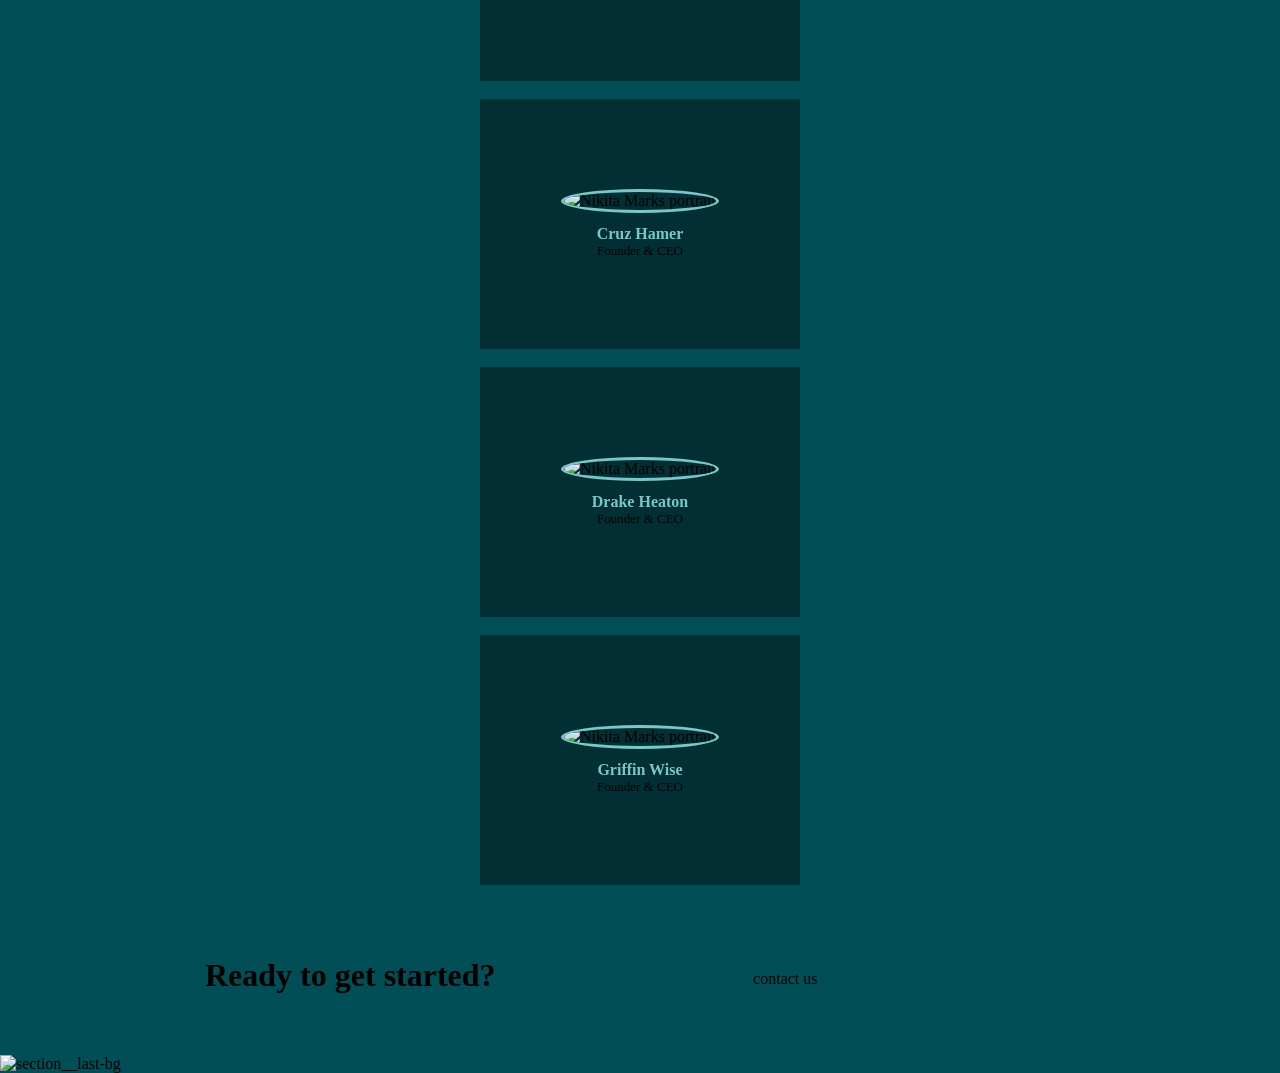
==== commit 1a5e3f73: "Fixed layout" ====
--- a/index.html
+++ b/index.html
@@ -160,8 +160,152 @@
             </div>
           </div>
         </div>
-<<<<<<< HEAD
       </section>
+<section class="section-three" aria-labelledby="team-title">
+      <img src="./assets/images/background left 1.png" alt="" class="section-three--img">
+    <h2 id="team-title" class="section-title-h2">Meet the directors</h2>
+
+    <ul class="team__box--lists">
+
+      <li class="li-bacraund">
+        <article class="flip-card">
+          <div class="flip-inner">
+
+            <!-- FRONT -->
+            <div class="card front">
+              <figure>
+                <img src="./assets/images/profile 4.png" alt="Nikita Marks portrait">
+                <figcaption>
+                  <h3>Nikita Marks</h3>
+                  <p>Founder & CEO</p>
+                </figcaption>
+              </figure>
+            </div>
+
+            <!-- BACK -->
+            <div class="card back">
+              <blockquote>
+                “Empowered teams create truly amazing products.”
+              </blockquote>
+            </div>
+
+          </div>
+        </article>
+      </li class="li-bacraund">
+      <br>
+        <li>
+        <article class="flip-card">
+          <div class="flip-inner">
+
+            <!-- FRONT -->
+            <div class="card front">
+              <figure>
+                <img src="./assets/images/profile 5.png" alt="Nikita Marks portrait">
+                <figcaption>
+                  <h3>Cristian Duncan</h3>
+                  <p>Founder & CEO</p>
+                </figcaption>
+              </figure>
+            </div>
+
+            <!-- BACK -->
+            <div class="card back">
+              <blockquote>
+                “Empowered teams create truly amazing products.”
+              </blockquote>
+            </div>
+
+          </div>
+        </article>
+      </li>
+      <br>
+        <li class="li-bacraund">
+        <article class="flip-card">
+          <div class="flip-inner">
+
+            <!-- FRONT -->
+            <div class="card front">
+              <figure>
+                <img src="./assets/images/profile 6.png" alt="Nikita Marks portrait">
+                <figcaption>
+                  <h3>Cruz Hamer</h3>
+                  <p>Founder & CEO</p>
+                </figcaption>
+              </figure>
+            </div>
+
+            <!-- BACK -->
+            <div class="card back">
+              <blockquote>
+                “Empowered teams create truly amazing products.”
+              </blockquote>
+            </div>
+
+          </div>
+        </article>
+      </li>
+      <br>
+        <li class
+="li-bacraund">
+        <article class="flip-card">
+          <div class="flip-inner">
+
+            <!-- FRONT -->
+            <div class="card front">
+              <figure>
+                <img src="./assets/images/profile 7.png" alt="Nikita Marks portrait">
+                <figcaption>
+                  <h3> Drake Heaton</h3>
+                  <p>Founder & CEO</p>
+                </figcaption>
+              </figure>
+            </div>
+
+            <!-- BACK -->
+            <div class="card back">
+              <blockquote>
+                “Empowered teams create truly amazing products.”
+              </blockquote>
+            </div>
+
+          </div>
+        </article>
+      </li>
+      <br>
+        <li class
+="li-bacraund">
+        <article class="flip-card">
+          <div class="flip-inner">
+
+            <!-- FRONT -->
+            <div class="card front">
+              <figure>
+                <img src="./assets/images/profile 8.png" alt="Nikita Marks portrait">
+                <figcaption>
+                  <h3>Griffin Wise</h3>
+                  <p>Founder & CEO</p>
+                </figcaption>
+              </figure>
+            </div>
+
+            <!-- BACK -->
+            <div class="card back">
+              <blockquote>
+                “Empowered teams create truly amazing products.”
+              </blockquote>
+            </div>
+
+          </div>
+        </article>
+      </li>
+
+      <!-- Yana cardlar shu strukturada davom etadi -->
+
+    </ul>
+
+</section>
+
+
 
       <section class="section__last">
         <div class="container">
@@ -179,154 +323,10 @@
           />
         </div>
       </section>
+ 
     </main>
-=======
-      </div>
-    </section>
-
-    <section class="section-three" aria-labelledby="team-title">
-      <img src="./assets/images/background left 1.png" alt="" class="section-three--img">
-    <h2 id="team-title" class="section-title-h2">Meet the directors</h2>
-
-    <ul class="team__box--lists">
-
-      <li class="li-bacraund">
-        <article class="flip-card">
-          <div class="flip-inner">
-
-            <!-- FRONT -->
-            <div class="card front">
-              <figure>
-                <img src="./assets/images/profile 4.png" alt="Nikita Marks portrait">
-                <figcaption>
-                  <h3>Nikita Marks</h3>
-                  <p>Founder & CEO</p>
-                </figcaption>
-              </figure>
-            </div>
-
-            <!-- BACK -->
-            <div class="card back">
-              <blockquote>
-                “Empowered teams create truly amazing products.”
-              </blockquote>
-            </div>
-
-          </div>
-        </article>
-      </li class="li-bacraund">
-      <br>
-        <li>
-        <article class="flip-card">
-          <div class="flip-inner">
-
-            <!-- FRONT -->
-            <div class="card front">
-              <figure>
-                <img src="./assets/images/profile 5.png" alt="Nikita Marks portrait">
-                <figcaption>
-                  <h3>Cristian Duncan</h3>
-                  <p>Founder & CEO</p>
-                </figcaption>
-              </figure>
-            </div>
-
-            <!-- BACK -->
-            <div class="card back">
-              <blockquote>
-                “Empowered teams create truly amazing products.”
-              </blockquote>
-            </div>
-
-          </div>
-        </article>
-      </li>
-      <br>
-        <li class="li-bacraund">
-        <article class="flip-card">
-          <div class="flip-inner">
-
-            <!-- FRONT -->
-            <div class="card front">
-              <figure>
-                <img src="./assets/images/profile 6.png" alt="Nikita Marks portrait">
-                <figcaption>
-                  <h3>Cruz Hamer</h3>
-                  <p>Founder & CEO</p>
-                </figcaption>
-              </figure>
-            </div>
-
-            <!-- BACK -->
-            <div class="card back">
-              <blockquote>
-                “Empowered teams create truly amazing products.”
-              </blockquote>
-            </div>
-
-          </div>
-        </article>
-      </li>
-      <br>
-        <li class
-="li-bacraund">
-        <article class="flip-card">
-          <div class="flip-inner">
-
-            <!-- FRONT -->
-            <div class="card front">
-              <figure>
-                <img src="./assets/images/profile 7.png" alt="Nikita Marks portrait">
-                <figcaption>
-                  <h3> Drake Heaton</h3>
-                  <p>Founder & CEO</p>
-                </figcaption>
-              </figure>
-            </div>
-
-            <!-- BACK -->
-            <div class="card back">
-              <blockquote>
-                “Empowered teams create truly amazing products.”
-              </blockquote>
-            </div>
-
-          </div>
-        </article>
-      </li>
-      <br>
-        <li class
-="li-bacraund">
-        <article class="flip-card">
-          <div class="flip-inner">
-
-            <!-- FRONT -->
-            <div class="card front">
-              <figure>
-                <img src="./assets/images/profile 8.png" alt="Nikita Marks portrait">
-                <figcaption>
-                  <h3>Griffin Wise/h3>
-                  <p>Founder & CEO</p>
-                </figcaption>
-              </figure>
-            </div>
-
-            <!-- BACK -->
-            <div class="card back">
-              <blockquote>
-                “Empowered teams create truly amazing products.”
-              </blockquote>
-            </div>
-
-          </div>
-        </article>
-      </li>
-
-      <!-- Yana cardlar shu strukturada davom etadi -->
-
-    </ul>
-
-  </section>
->>>>>>> f2eb018120100315ae553c45ab561987452f4a4d
+     
+
+   
   </body>
 </html>
